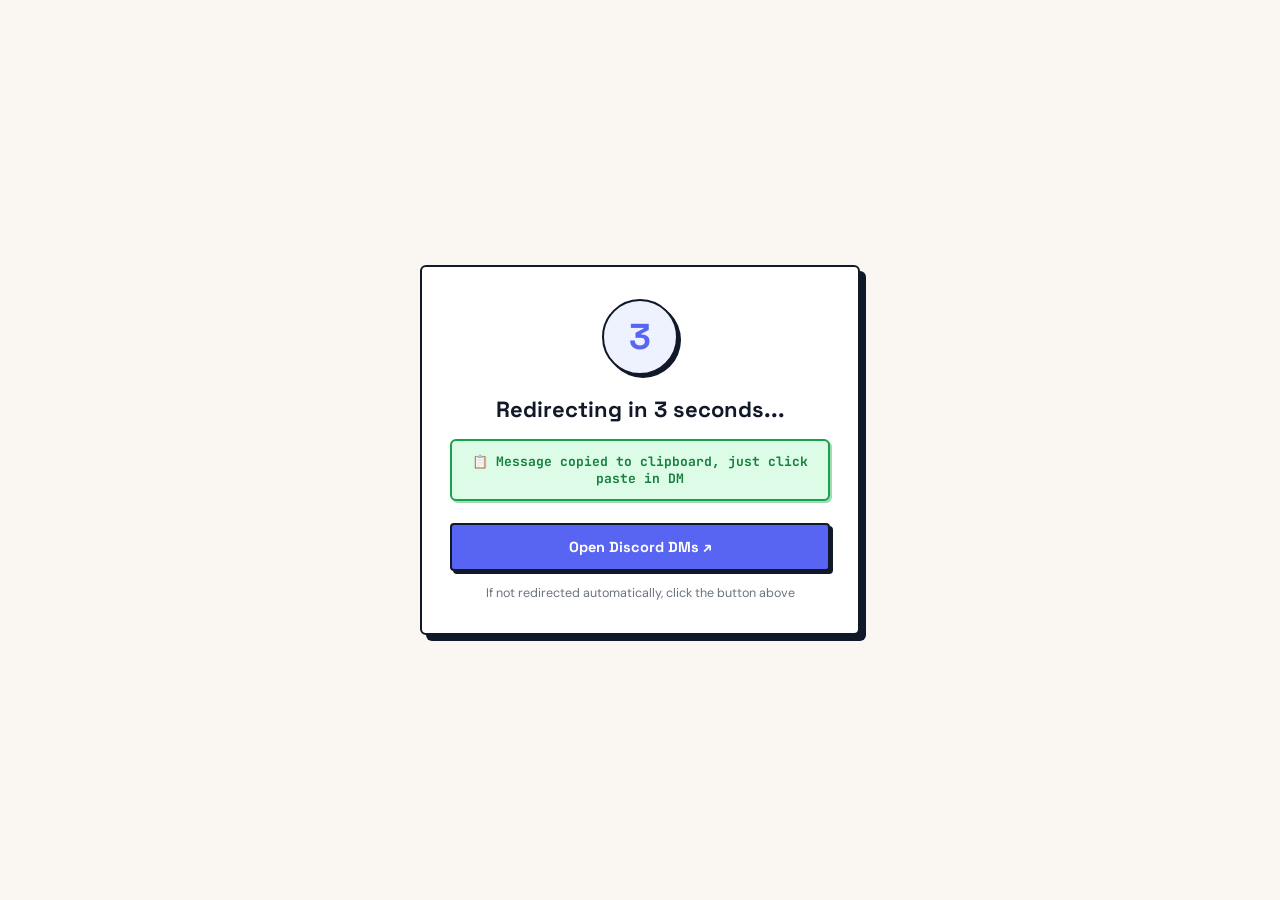
==== frontend/redirect.html @ 34c21ba0 "Hide duplicate popup on main page and refine Discord username vs user ID handling" ====
<!DOCTYPE html>
<html lang="en">
<head>
    <meta charset="UTF-8">
    <meta name="viewport" content="width=device-width, initial-scale=1.0">
    <title>Redirecting — Arclent</title>
    <link rel="preconnect" href="https://fonts.googleapis.com">
    <link rel="preconnect" href="https://fonts.gstatic.com" crossorigin>
    <link href="https://fonts.googleapis.com/css2?family=DM+Sans:wght@400;500;700&family=JetBrains+Mono:wght@500;700&family=Space+Grotesk:wght@600;700;800&display=swap" rel="stylesheet">
    <style>
        :root {
            --bg-cream: #FAF7F2;
            --black: #111827;
            --white: #FFFFFF;
            --discord: #5865F2;
            --font-main: 'DM Sans', system-ui, -apple-system, sans-serif;
            --font-mono: 'JetBrains Mono', monospace;
            --font-heading: 'Space Grotesk', system-ui, sans-serif;
        }

        * { box-sizing: border-box; margin: 0; padding: 0; }

        body {
            font-family: var(--font-main);
            background-color: var(--bg-cream);
            color: var(--black);
            display: flex;
            align-items: center;
            justify-content: center;
            min-height: 100vh;
            padding: 24px;
        }

        .redirect-card {
            background: var(--white);
            border: 2.5px solid var(--black);
            box-shadow: 6px 6px 0px var(--black);
            border-radius: 6px;
            max-width: 440px;
            width: 100%;
            padding: 32px 28px;
            text-align: center;
        }

        .countdown-circle {
            width: 76px;
            height: 76px;
            border-radius: 50%;
            border: 2.5px solid var(--black);
            display: flex;
            align-items: center;
            justify-content: center;
            margin: 0 auto 20px;
            font-family: var(--font-heading);
            font-size: 36px;
            font-weight: 800;
            background: #EEF2FF;
            color: var(--discord);
            box-shadow: 3px 3px 0px var(--black);
        }

        .main-countdown {
            font-family: var(--font-heading);
            font-size: 22px;
            font-weight: 800;
            color: var(--black);
            margin-bottom: 16px;
            line-height: 1.3;
        }

        .clipboard-banner {
            background: #DCFCE7;
            border: 2px solid #16A34A;
            color: #15803D;
            font-family: var(--font-mono);
            font-size: 13px;
            font-weight: 700;
            padding: 12px 14px;
            border-radius: 6px;
            margin-bottom: 22px;
            display: flex;
            align-items: center;
            justify-content: center;
            gap: 8px;
            box-shadow: 2px 2px 0px rgba(22, 163, 74, 0.4);
        }

        .btn-action {
            display: inline-flex;
            align-items: center;
            justify-content: center;
            gap: 8px;
            width: 100%;
            padding: 13px 20px;
            background: var(--discord);
            color: var(--white);
            font-family: var(--font-heading);
            font-size: 14.5px;
            font-weight: 700;
            text-decoration: none;
            border: 2px solid var(--black);
            box-shadow: 3px 3px 0px var(--black);
            border-radius: 4px;
            cursor: pointer;
            transition: all 0.15s ease;
        }

        .btn-action:hover {
            transform: translate(-1px, -1px);
            box-shadow: 4px 4px 0px var(--black);
        }

        .btn-action:active {
            transform: translate(2px, 2px);
            box-shadow: 1px 1px 0px var(--black);
        }

        .fallback-note {
            margin-top: 14px;
            font-size: 12.5px;
            color: #6B7280;
        }
    </style>
</head>
<body>
    <div class="redirect-card">
        <div class="countdown-circle" id="timer-display">4</div>

        <h1 class="main-countdown">
            Redirecting in <span id="timer-sec">4</span> seconds...
        </h1>

        <div class="clipboard-banner">
            <span>📋 Message copied to clipboard, just click paste in DM</span>
        </div>

        <a id="btn-open-now" href="#" class="btn-action">
            Open Profile ↗
        </a>

        <p class="fallback-note">
            If not redirected automatically, click the button above
        </p>
    </div>

    <script>
        (function() {
            const params = new URLSearchParams(window.location.search);
            const targetUrl = params.get("url") || "https://discord.com";
            const platform = params.get("platform") || "Discord";

            const timerDisplay = document.getElementById("timer-display");
            const timerSec = document.getElementById("timer-sec");
            const btnOpenNow = document.getElementById("btn-open-now");

            btnOpenNow.href = targetUrl;

            if (platform.toLowerCase() === "discord") {
                if (targetUrl.includes("/users/")) {
                    btnOpenNow.textContent = "Open Profile ↗";
                } else {
                    btnOpenNow.textContent = "Open Discord DMs ↗";
                }
            } else {
                btnOpenNow.style.background = "#15803D";
                timerDisplay.style.color = "#15803D";
                timerDisplay.style.background = "#DCFCE7";
            }

            let secondsLeft = 4;
            const interval = setInterval(() => {
                secondsLeft--;
                if (timerDisplay) timerDisplay.textContent = secondsLeft > 0 ? secondsLeft : "🚀";
                if (timerSec) timerSec.textContent = secondsLeft > 0 ? secondsLeft : "0";

                if (secondsLeft <= 0) {
                    clearInterval(interval);
                    window.location.replace(targetUrl);
                }
            }, 1000);

            btnOpenNow.addEventListener("click", () => {
                clearInterval(interval);
            });
        })();
    </script>
</body>
</html>
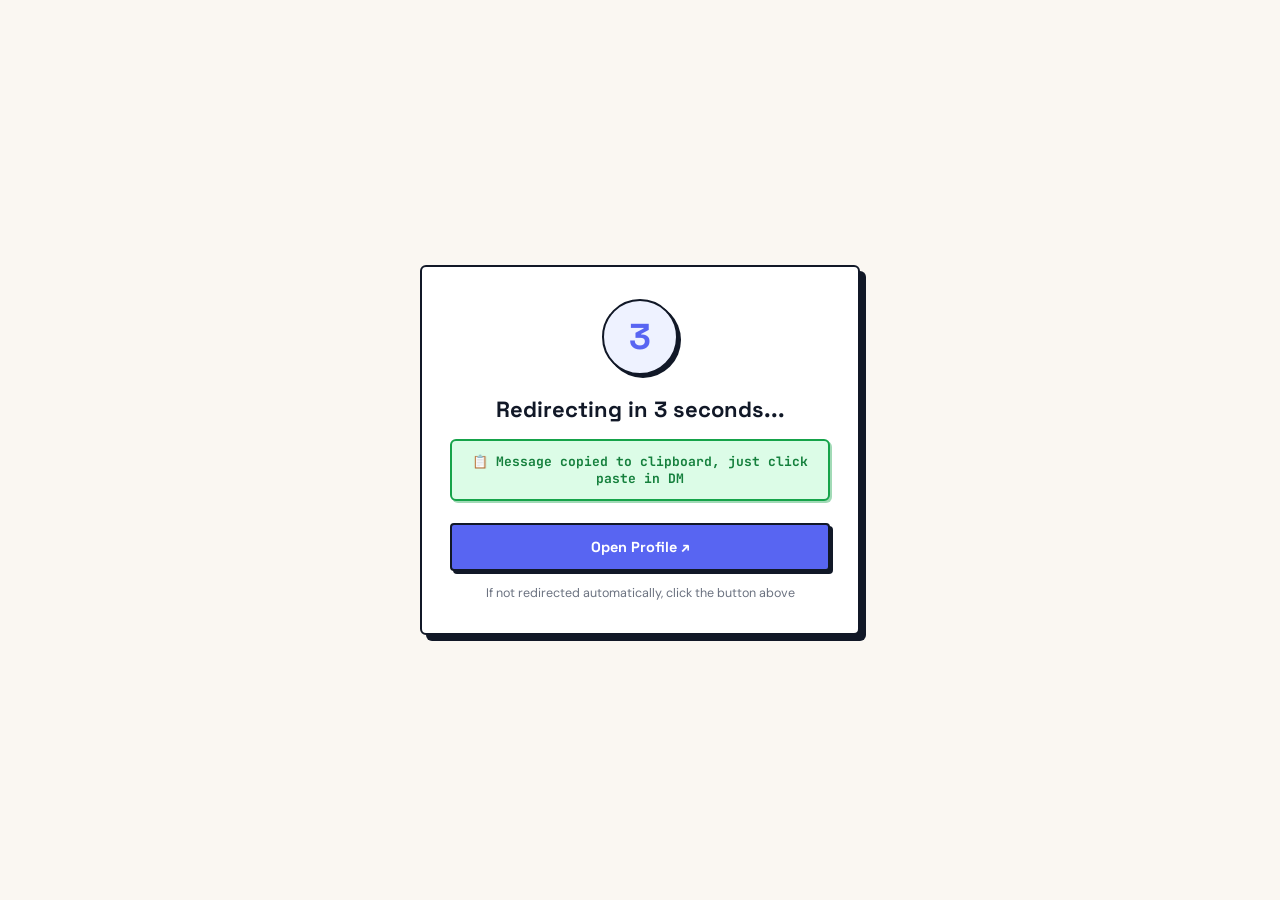
==== commit af05dc67: "Restore Discord outreach strictly to User ID only" ====
--- a/frontend/redirect.html
+++ b/frontend/redirect.html
@@ -156,11 +156,7 @@
             btnOpenNow.href = targetUrl;
 
             if (platform.toLowerCase() === "discord") {
-                if (targetUrl.includes("/users/")) {
-                    btnOpenNow.textContent = "Open Profile ↗";
-                } else {
-                    btnOpenNow.textContent = "Open Discord DMs ↗";
-                }
+                btnOpenNow.textContent = "Open Profile ↗";
             } else {
                 btnOpenNow.style.background = "#15803D";
                 timerDisplay.style.color = "#15803D";
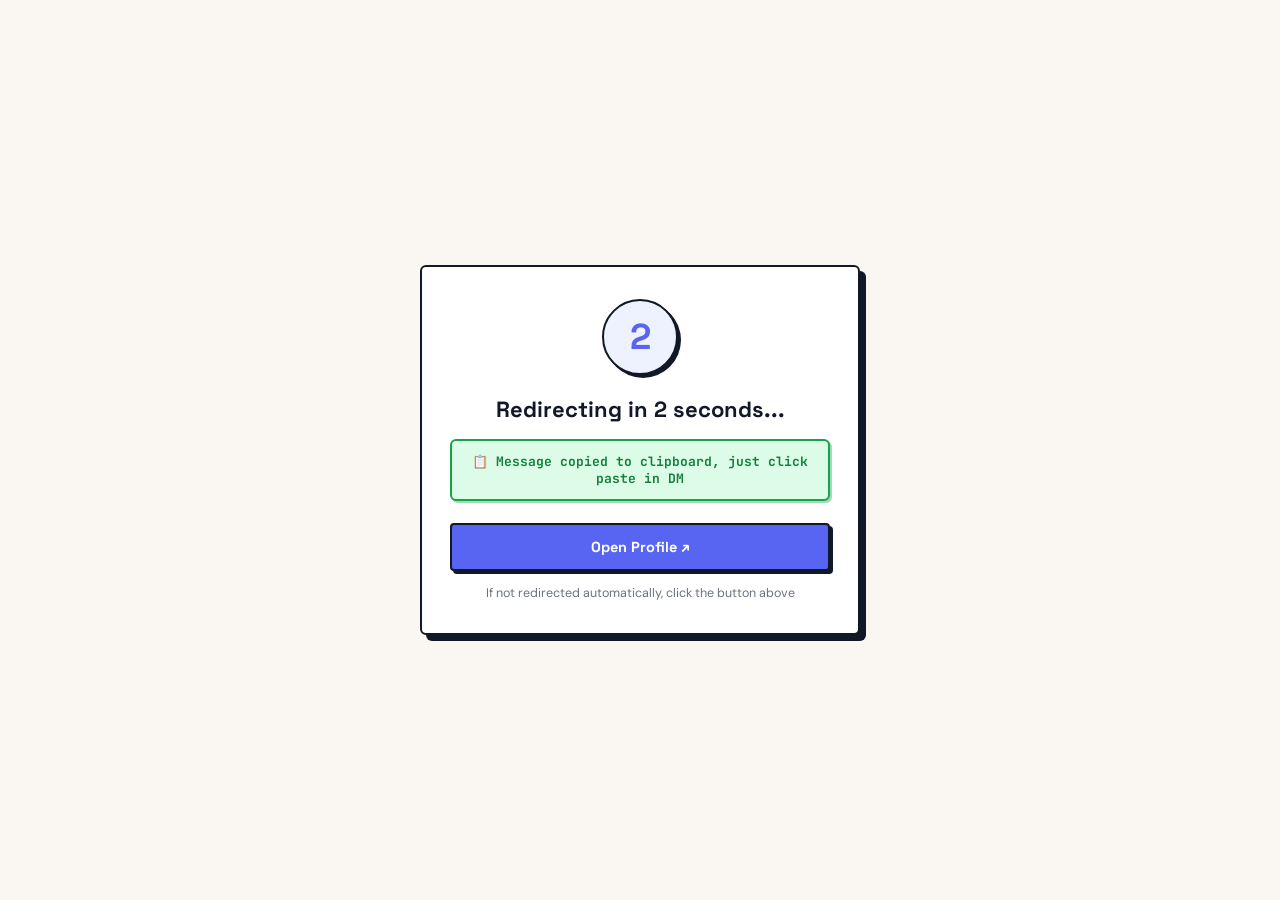
==== commit c5129424: "commit" ====
--- a/frontend/redirect.html
+++ b/frontend/redirect.html
@@ -124,10 +124,10 @@
 </head>
 <body>
     <div class="redirect-card">
-        <div class="countdown-circle" id="timer-display">4</div>
+        <div class="countdown-circle" id="timer-display">3</div>
 
         <h1 class="main-countdown">
-            Redirecting in <span id="timer-sec">4</span> seconds...
+            Redirecting in <span id="timer-sec">3</span> seconds...
         </h1>
 
         <div class="clipboard-banner">
@@ -148,6 +148,7 @@
             const params = new URLSearchParams(window.location.search);
             const targetUrl = params.get("url") || "https://discord.com";
             const platform = params.get("platform") || "Discord";
+            const pLower = platform.toLowerCase();
 
             const timerDisplay = document.getElementById("timer-display");
             const timerSec = document.getElementById("timer-sec");
@@ -155,15 +156,36 @@
 
             btnOpenNow.href = targetUrl;
 
-            if (platform.toLowerCase() === "discord") {
+            // Apply platform-specific branding
+            if (pLower.includes("instagram") || pLower === "ig") {
+                document.title = "Redirecting to Instagram — Arclent";
                 btnOpenNow.textContent = "Open Profile ↗";
+                btnOpenNow.style.background = "linear-gradient(135deg, #f09433 0%, #e6683c 25%, #dc2743 50%, #cc2366 75%, #bc1888 100%)";
+                timerDisplay.style.color = "#E1306C";
+                timerDisplay.style.background = "#FDF2F8";
+            } else if (pLower.includes("discord")) {
+                document.title = "Redirecting to Discord — Arclent";
+                btnOpenNow.textContent = "Open Profile ↗";
+                btnOpenNow.style.background = "#5865F2";
+                timerDisplay.style.color = "#5865F2";
+                timerDisplay.style.background = "#EEF2FF";
             } else {
-                btnOpenNow.style.background = "#15803D";
-                timerDisplay.style.color = "#15803D";
-                timerDisplay.style.background = "#DCFCE7";
+                document.title = `Redirecting to ${platform} — Arclent`;
+                btnOpenNow.textContent = "Open Profile ↗";
+                btnOpenNow.style.background = "#4F46E5";
+                timerDisplay.style.color = "#4F46E5";
+                timerDisplay.style.background = "#EEF2FF";
             }
 
-            let secondsLeft = 4;
+            // Fallback clipboard copying
+            try {
+                const textParam = params.get("text") || params.get("msg") || localStorage.getItem("arclent_last_copied_draft");
+                if (textParam && navigator.clipboard && navigator.clipboard.writeText) {
+                    navigator.clipboard.writeText(textParam).catch(() => {});
+                }
+            } catch (_) {}
+
+            let secondsLeft = 3;
             const interval = setInterval(() => {
                 secondsLeft--;
                 if (timerDisplay) timerDisplay.textContent = secondsLeft > 0 ? secondsLeft : "🚀";
@@ -171,7 +193,11 @@
 
                 if (secondsLeft <= 0) {
                     clearInterval(interval);
-                    window.location.replace(targetUrl);
+                    try {
+                        window.location.replace(targetUrl);
+                    } catch (_) {
+                        window.location.href = targetUrl;
+                    }
                 }
             }, 1000);
 
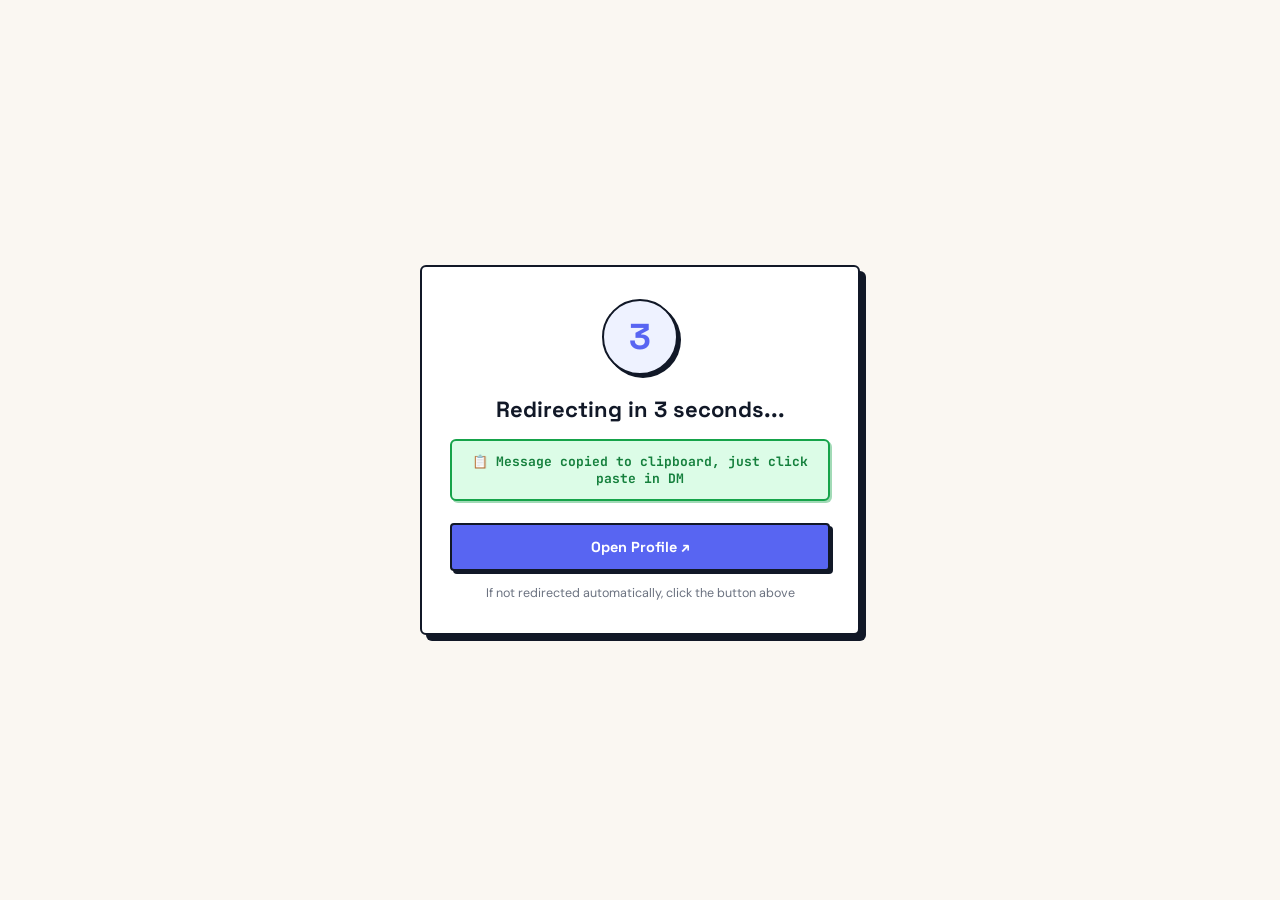
==== commit 01958059: "commit" ====
--- a/frontend/redirect.html
+++ b/frontend/redirect.html
@@ -124,10 +124,10 @@
 </head>
 <body>
     <div class="redirect-card">
-        <div class="countdown-circle" id="timer-display">3</div>
+        <div class="countdown-circle" id="timer-display">4</div>
 
         <h1 class="main-countdown">
-            Redirecting in <span id="timer-sec">3</span> seconds...
+            Redirecting in <span id="timer-sec">4</span> seconds...
         </h1>
 
         <div class="clipboard-banner">
@@ -148,7 +148,6 @@
             const params = new URLSearchParams(window.location.search);
             const targetUrl = params.get("url") || "https://discord.com";
             const platform = params.get("platform") || "Discord";
-            const pLower = platform.toLowerCase();
 
             const timerDisplay = document.getElementById("timer-display");
             const timerSec = document.getElementById("timer-sec");
@@ -156,36 +155,13 @@
 
             btnOpenNow.href = targetUrl;
 
-            // Apply platform-specific branding
-            if (pLower.includes("instagram") || pLower === "ig") {
-                document.title = "Redirecting to Instagram — Arclent";
-                btnOpenNow.textContent = "Open Profile ↗";
-                btnOpenNow.style.background = "linear-gradient(135deg, #f09433 0%, #e6683c 25%, #dc2743 50%, #cc2366 75%, #bc1888 100%)";
-                timerDisplay.style.color = "#E1306C";
-                timerDisplay.style.background = "#FDF2F8";
-            } else if (pLower.includes("discord")) {
-                document.title = "Redirecting to Discord — Arclent";
-                btnOpenNow.textContent = "Open Profile ↗";
-                btnOpenNow.style.background = "#5865F2";
-                timerDisplay.style.color = "#5865F2";
-                timerDisplay.style.background = "#EEF2FF";
-            } else {
-                document.title = `Redirecting to ${platform} — Arclent`;
-                btnOpenNow.textContent = "Open Profile ↗";
-                btnOpenNow.style.background = "#4F46E5";
-                timerDisplay.style.color = "#4F46E5";
-                timerDisplay.style.background = "#EEF2FF";
+            if (platform.toLowerCase() !== "discord") {
+                btnOpenNow.style.background = "#15803D";
+                timerDisplay.style.color = "#15803D";
+                timerDisplay.style.background = "#DCFCE7";
             }
 
-            // Fallback clipboard copying
-            try {
-                const textParam = params.get("text") || params.get("msg") || localStorage.getItem("arclent_last_copied_draft");
-                if (textParam && navigator.clipboard && navigator.clipboard.writeText) {
-                    navigator.clipboard.writeText(textParam).catch(() => {});
-                }
-            } catch (_) {}
-
-            let secondsLeft = 3;
+            let secondsLeft = 4;
             const interval = setInterval(() => {
                 secondsLeft--;
                 if (timerDisplay) timerDisplay.textContent = secondsLeft > 0 ? secondsLeft : "🚀";
